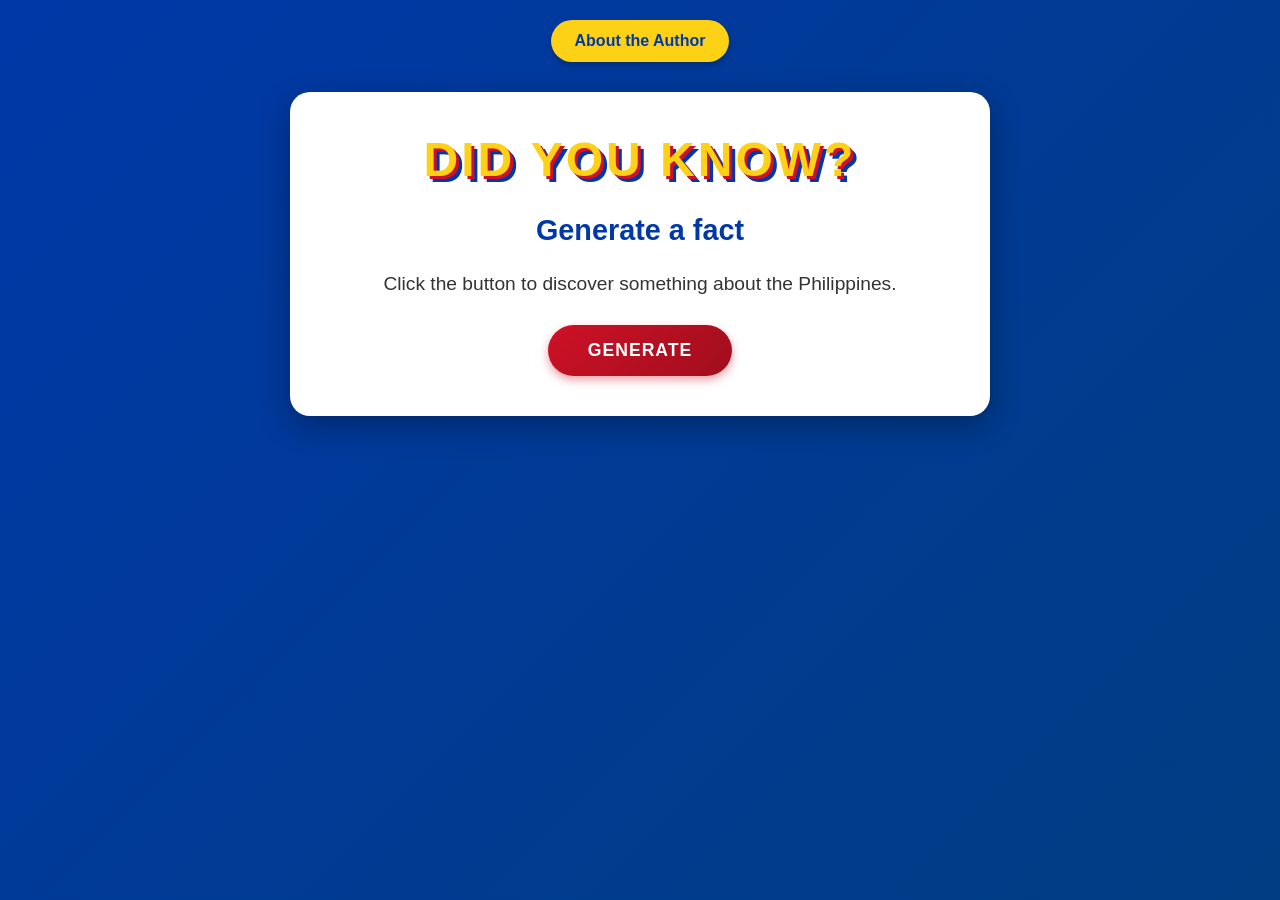
==== index.html @ bcde8fbd "adding files" ====
<!DOCTYPE html>
<html lang="en">
<head>
	<meta charset="UTF-8">
	<meta name="viewport" content="width=device-width, initial-scale=1.0">
	<title>Philippine Trivia Generator</title>
	<link rel="stylesheet" href="styles.css">
</head>
<body>
	<nav>
		<!-- <a href="index.html">Generate a fact</a> -->
		<a href="about.html">About the Author</a>
	</nav>

	<section class="trivia-card">
		<h1 id="didYouKnow">DID YOU KNOW?</h1>

		<p id="categoryText" hidden>
			Category: 
			<span id="triviaCategory"></span>
		</p>

		<h2 id="triviaTitle">
			Generate a fact
		</h2>

		<p id="triviaFact">
			Click the button to discover something about the Philippines.
		</p>

		<p id="triviaExplanation"></p>

		<p id="sourceText" hidden>
			<strong>Source: </strong>
			<a id="sourceLink" href="#"></a>
		</p>

		<button id="generateButton">
			Generate
		</button>
	</section>

	<script src="data.js"></script>
	<script src="script.js"></script>
</body>
</html>
---- styles.css ----
/* trivia generator */

* {
	margin: 0;
	padding: 0;
	box-sizing: border-box;
}

body {
	font-family: 'Segoe UI', Tahoma, Geneva, Verdana, sans-serif;
	background: linear-gradient(135deg, #0038A8 0%, #003d82 100%);
	min-height: 100vh;
	padding: 20px;
	color: #333;
}

/* navigation */
nav {
	text-align: center;
	margin-bottom: 30px;
}

nav a {
	display: inline-block;
	padding: 12px 24px;
	background-color: #FCD116;
	color: #0038A8;
	text-decoration: none;
	border-radius: 25px;
	font-weight: bold;
	transition: all 0.3s ease;
	box-shadow: 0 4px 6px rgba(0, 0, 0, 0.2);
}

nav a:hover {
	background-color: #ffdb4d;
	transform: translateY(-2px);
	box-shadow: 0 6px 12px rgba(0, 0, 0, 0.3);
}

/* trivia card */
.trivia-card {
	max-width: 700px;
	margin: 0 auto;
	background-color: white;
	padding: 40px;
	border-radius: 20px;
	box-shadow: 0 10px 30px rgba(0, 0, 0, 0.3);
	text-align: center;
}

#didYouKnow {
	font-size: 3em;
	font-weight: 900;
	color: #FCD116;
	text-shadow: 3px 3px 0px #CE1126, 
				 6px 6px 0px #0038A8;
	margin-bottom: 25px;
	letter-spacing: 3px;
	animation: pulse 2s ease-in-out infinite;
}

@keyframes pulse {
	0%, 100% {
		transform: scale(1);
	}
	50% {
		transform: scale(1.05);
	}
}

#categoryText {
	color: #CE1126;
	font-weight: bold;
	font-size: 0.9em;
	text-transform: uppercase;
	letter-spacing: 1px;
	margin-bottom: 15px;
}

#triviaCategory {
	color: #CE1126;
}

#triviaTitle {
	color: #0038A8;
	font-size: 1.8em;
	margin-bottom: 20px;
	line-height: 1.3;
}

#triviaFact {
	font-size: 1.2em;
	line-height: 1.6;
	margin-bottom: 20px;
	color: #333;
	font-weight: 500;
}

#triviaExplanation {
	font-size: 1em;
	line-height: 1.6;
	margin-bottom: 25px;
	color: #555;
}

#sourceText {
	margin-bottom: 25px;
	font-size: 0.9em;
	color: #666;
}

#sourceLink {
	display: inline-block;
	color: #0038A8;
	text-decoration: none;
	border-bottom: 2px solid #FCD116;
	transition: all 0.3s ease;
}

#sourceLink:hover {
	color: #CE1126;
	border-bottom-color: #CE1126;
}

/* button */
#generateButton {
	background: linear-gradient(135deg, #CE1126 0%, #a00e1d 100%);
	color: white;
	border: none;
	padding: 15px 40px;
	font-size: 1.1em;
	font-weight: bold;
	border-radius: 30px;
	cursor: pointer;
	transition: all 0.3s ease;
	box-shadow: 0 4px 10px rgba(206, 17, 38, 0.4);
	text-transform: uppercase;
	letter-spacing: 1px;
}

#generateButton:hover {
	background: linear-gradient(135deg, #a00e1d 0%, #CE1126 100%);
	transform: translateY(-2px);
	box-shadow: 0 6px 15px rgba(206, 17, 38, 0.5);
}

#generateButton:active {
	transform: translateY(0);
}

/* about */
main {
	max-width: 700px;
	margin: 0 auto;
	background-color: white;
	padding: 40px;
	border-radius: 20px;
	box-shadow: 0 10px 30px rgba(0, 0, 0, 0.3);
	text-align: center;
}

main h1 {
	color: #0038A8;
	font-size: 2.2em;
	margin-bottom: 30px;
}

main h2 {
	color: #CE1126;
	font-size: 1.5em;
	margin-bottom: 20px;
}

.profile-photo {
	width: 200px;
	height: 200px;
	border-radius: 50%;
	object-fit: cover;
	margin-bottom: 25px;
	border: 5px solid #FCD116;
	box-shadow: 0 5px 15px rgba(0, 0, 0, 0.2);
}

main p {
	font-size: 1.1em;
	line-height: 1.8;
	margin-bottom: 20px;
	color: #555;
	text-align: left;
}

/* responsive design */
@media (max-width: 768px) {
	.trivia-card,
	main {
		padding: 30px 20px;
	}

	#triviaTitle {
		font-size: 1.5em;
	}

	#triviaFact {
		font-size: 1.1em;
	}

	main h1 {
		font-size: 1.8em;
	}

	.profile-photo {
		width: 150px;
		height: 150px;
	}
}
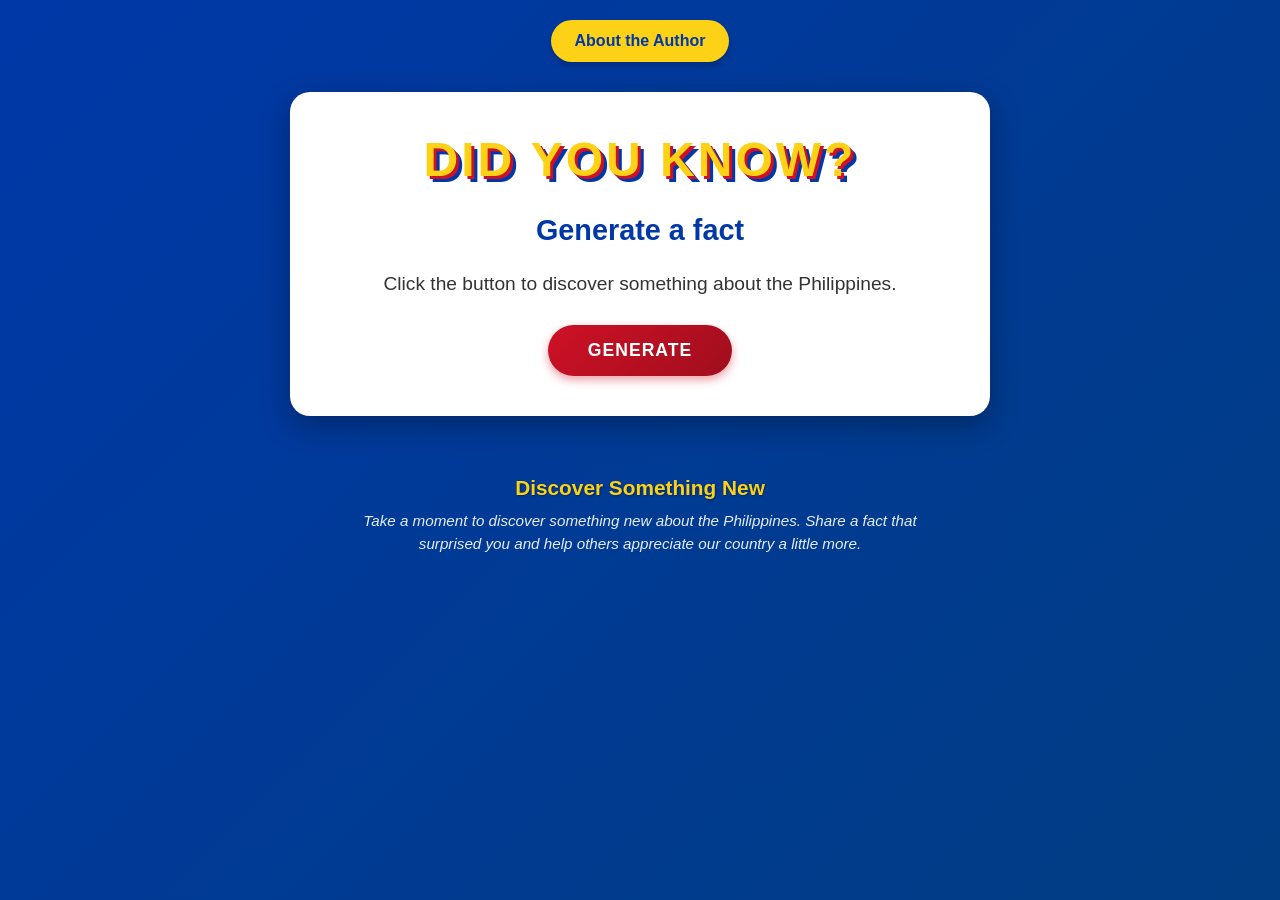
==== commit b6d18c8b: "added call to action" ====
--- a/index.html
+++ b/index.html
@@ -40,6 +40,13 @@
 		</button>
 	</section>
 
+	<section class="call-to-action">
+  		<h2>Discover Something New</h2>
+  		<p>
+    		Take a moment to discover something new about the Philippines. Share a fact that surprised you and help others appreciate our country a little more.
+  		</p>
+	</section>
+
 	<script src="data.js"></script>
 	<script src="script.js"></script>
 </body>
--- a/styles.css
+++ b/styles.css
@@ -149,6 +149,29 @@
 	transform: translateY(0);
 }
 
+/* call to action */
+.call-to-action {
+	max-width: 600px;
+	margin: 40px auto 0;
+	padding: 20px;
+	text-align: center;
+}
+
+.call-to-action h2 {
+	color: #FCD116;
+	font-size: 1.3em;
+	margin-bottom: 10px;
+	font-weight: 600;
+	text-shadow: 1px 1px 2px rgba(0, 0, 0, 0.3);
+}
+
+.call-to-action p {
+	font-size: 0.95em;
+	line-height: 1.5;
+	color: rgba(255, 255, 255, 0.9);
+	font-style: italic;
+}
+
 /* about */
 main {
 	max-width: 700px;
